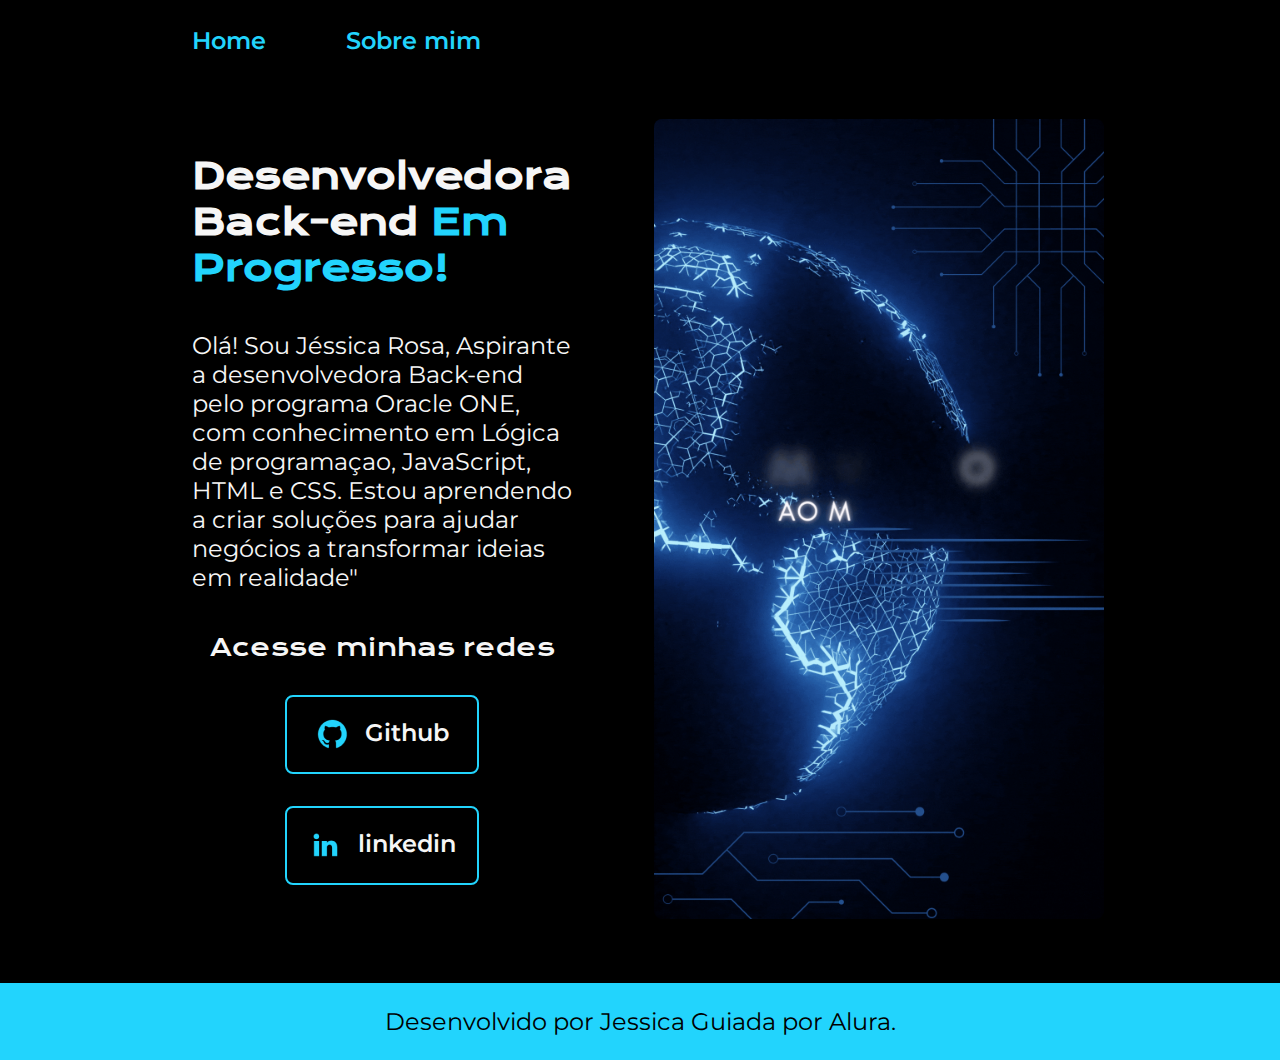
==== index.html @ d0908565 "Add files via upload" ====
<!DOCTYPE html>
<html lang="pt-br">

<head>
    <meta charset="UTF-8">
    <meta http-equiv="X-UA-Compatible" content="IE=edge">
    <meta name="viewport" content="width=device-width, initial-scale=1.0">
    <title>Portifolio</title>
    <link rel="stylesheet" href="./styles/style.css">
</head>

<body>
    <header class="cabecalho">
        <nav class="cabecalho__menu">
            <a class="cabecalho__menu__link" href="index.html">Home</a>
            <a class="cabecalho__menu__link" href="about.html">Sobre mim</a>
        </nav>
    </header>
    <main class="apresentacao">
        <section class="apresentacao__conteudo">
            <h1 class="apresentacao__conteudo__titulo">Desenvolvedora Back-end <strong 
            class="titulo-destaque">Em Progresso!
            </strong></h1>
            <p class="apresentacao__conteudo__texto">Olá! Sou Jéssica Rosa, Aspirante a desenvolvedora
            Back-end pelo programa Oracle ONE, com conhecimento em Lógica de programaçao, JavaScript, HTML e
            CSS. Estou aprendendo a criar soluções para ajudar negócios a transformar ideias em realidade"</p>
            <div class="apresentacao__links">
                <h2 class="apresentacao__links__subtitulo">Acesse minhas redes</h2>
                <a class="apresentacao__links__navegacao" href="https://github.com/Jessrosaa">
                    <img src="./assets/github.png">
                    Github
                </a>
                <a class="apresentacao__links__navegacao" href="https://linkedin.com/in/jessicaarosa/">
                    <img src="./assets/linkedin.png">
                    linkedin
                </a>
            </div>
        </section>
        <img class="apresentacao__imagem" src="./assets/gifboasvindas.gif" width="700" height="800" alt="Gif de boas vindas">
    </main>
    <footer class="rodape">
        <p>Desenvolvido por Jessica Guiada por Alura.</p>
    </footer>
</body>

</html>
---- styles/style.css ----
@import url('https://fonts.googleapis.com/css2?family=Krona+One&family=Montserrat:wght@400;600&display=swap');

:root {
    --cor-primaria: #000000;
    --cor-secundaria: #F6F6F6;
    --cor-terciaria: #22D4FD;
    --cor-hover: #272727;

    --fonte-primaria: 'Krona One', sans-serif;
    --fonte-secundaria: 'Montserrat', sans-serif;
}
*{
    margin: 0;
    padding: 0;
}

body{
    box-sizing: border-box;
    background-color: var(--cor-primaria);
    color: var(--cor-secundaria);
}

.cabecalho{
    padding: 2% 0% 0% 15%;
}
.cabecalho__menu{
    display: flex;
    gap: 80px;
}
.cabecalho__menu__link{
    font-family: var(--fonte-secundaria);
    font-size: 1.5rem;
    font-weight: 600;
    color: var(--cor-terciaria);
    text-decoration: none;
}
.apresentacao{
    padding: 5% 15%;
    display: flex;
    align-items: center;
    justify-content: space-between;
    gap: 82px;
}
.apresentacao__conteudo{
    width: 50%;
    display: flex;
    flex-direction: column;
    gap: 40px;
}

.apresentacao__conteudo__titulo{
    font-size: 2.25rem;
    font-family: var(--fonte-primaria);
}
.titulo-destaque{
    color: var(--cor-terciaria);
}
.apresentacao__conteudo__texto{
    font-size: 1.5rem;
    font-family: var(--fonte-secundaria);
}

.apresentacao__links{
    display: flex;
    flex-direction: column;
    justify-content: space-between;
    align-items: center;
    gap: 32px;
}
.apresentacao__links__subtitulo{
    font-family: var(--fonte-primaria);
    font-weight: 400;
    font-size: 1.5rem;
}
.apresentacao__links__navegacao{
    display: flex;
    justify-content: center;
    gap: 16px;
    border: 2px solid var(--cor-terciaria);
    width: 50%;
    text-align: center;
    border-radius: 8px;
    font-size: 1.5rem;
    font-weight: 600;
    padding: 21.5px 0;
    text-decoration: none;
    color: var(--cor-secundaria);
    font-family: var(--fonte-secundaria);
}
.apresentacao__links__navegacao:hover{
    background-color: var(--cor-hover);
}
.apresentacao__imagem{
    width: auto;
    border-radius: 8px;
}
.rodape{
    color: var(--cor-primaria);
    background-color: var(--cor-terciaria);
    padding: 24px;
    text-align: center;
    font-family: var(--fonte-secundaria);
    font-size: 1.5rem;
    font-weight: 400;
}

@media (max-width: 1200px) {
    .cabecalho{
         padding: 10%;  
    }
    .cabecalho__menu{
        justify-content: center;
    }
    .apresentacao{
        flex-direction: column-reverse;
        padding: 5%;
    }
    .apresentacao__conteudo{
        width: auto;
    }
}
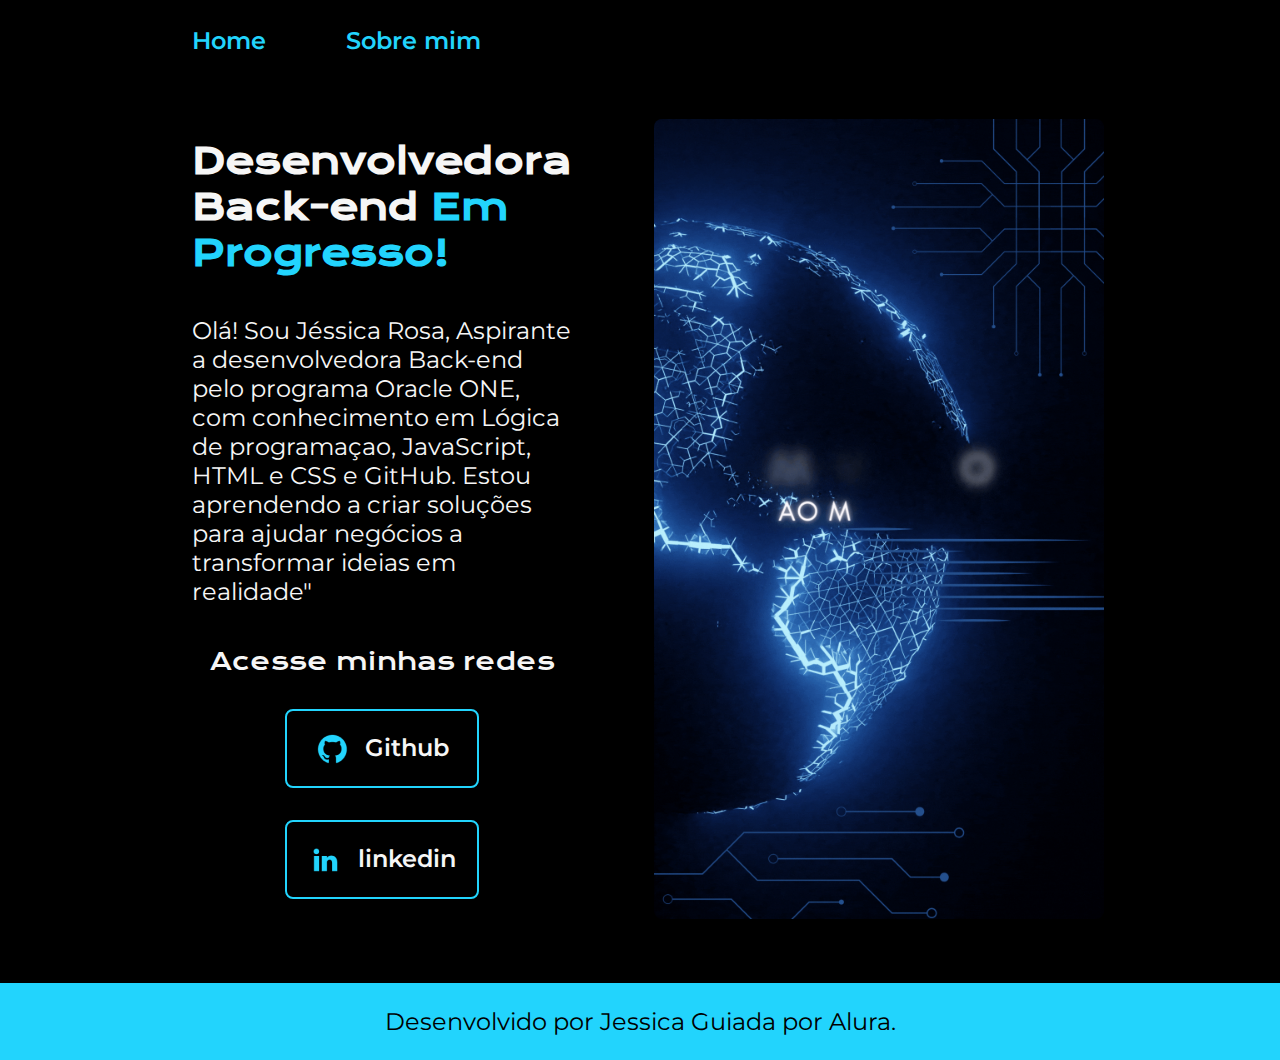
==== commit 2be4ffc7: "Update index.html" ====
--- a/index.html
+++ b/index.html
@@ -23,7 +23,7 @@
             </strong></h1>
             <p class="apresentacao__conteudo__texto">Olá! Sou Jéssica Rosa, Aspirante a desenvolvedora
             Back-end pelo programa Oracle ONE, com conhecimento em Lógica de programaçao, JavaScript, HTML e
-            CSS. Estou aprendendo a criar soluções para ajudar negócios a transformar ideias em realidade"</p>
+            CSS e GitHub. Estou aprendendo a criar soluções para ajudar negócios a transformar ideias em realidade"</p>
             <div class="apresentacao__links">
                 <h2 class="apresentacao__links__subtitulo">Acesse minhas redes</h2>
                 <a class="apresentacao__links__navegacao" href="https://github.com/Jessrosaa">
@@ -43,4 +43,4 @@
     </footer>
 </body>
 
-</html>+</html>
